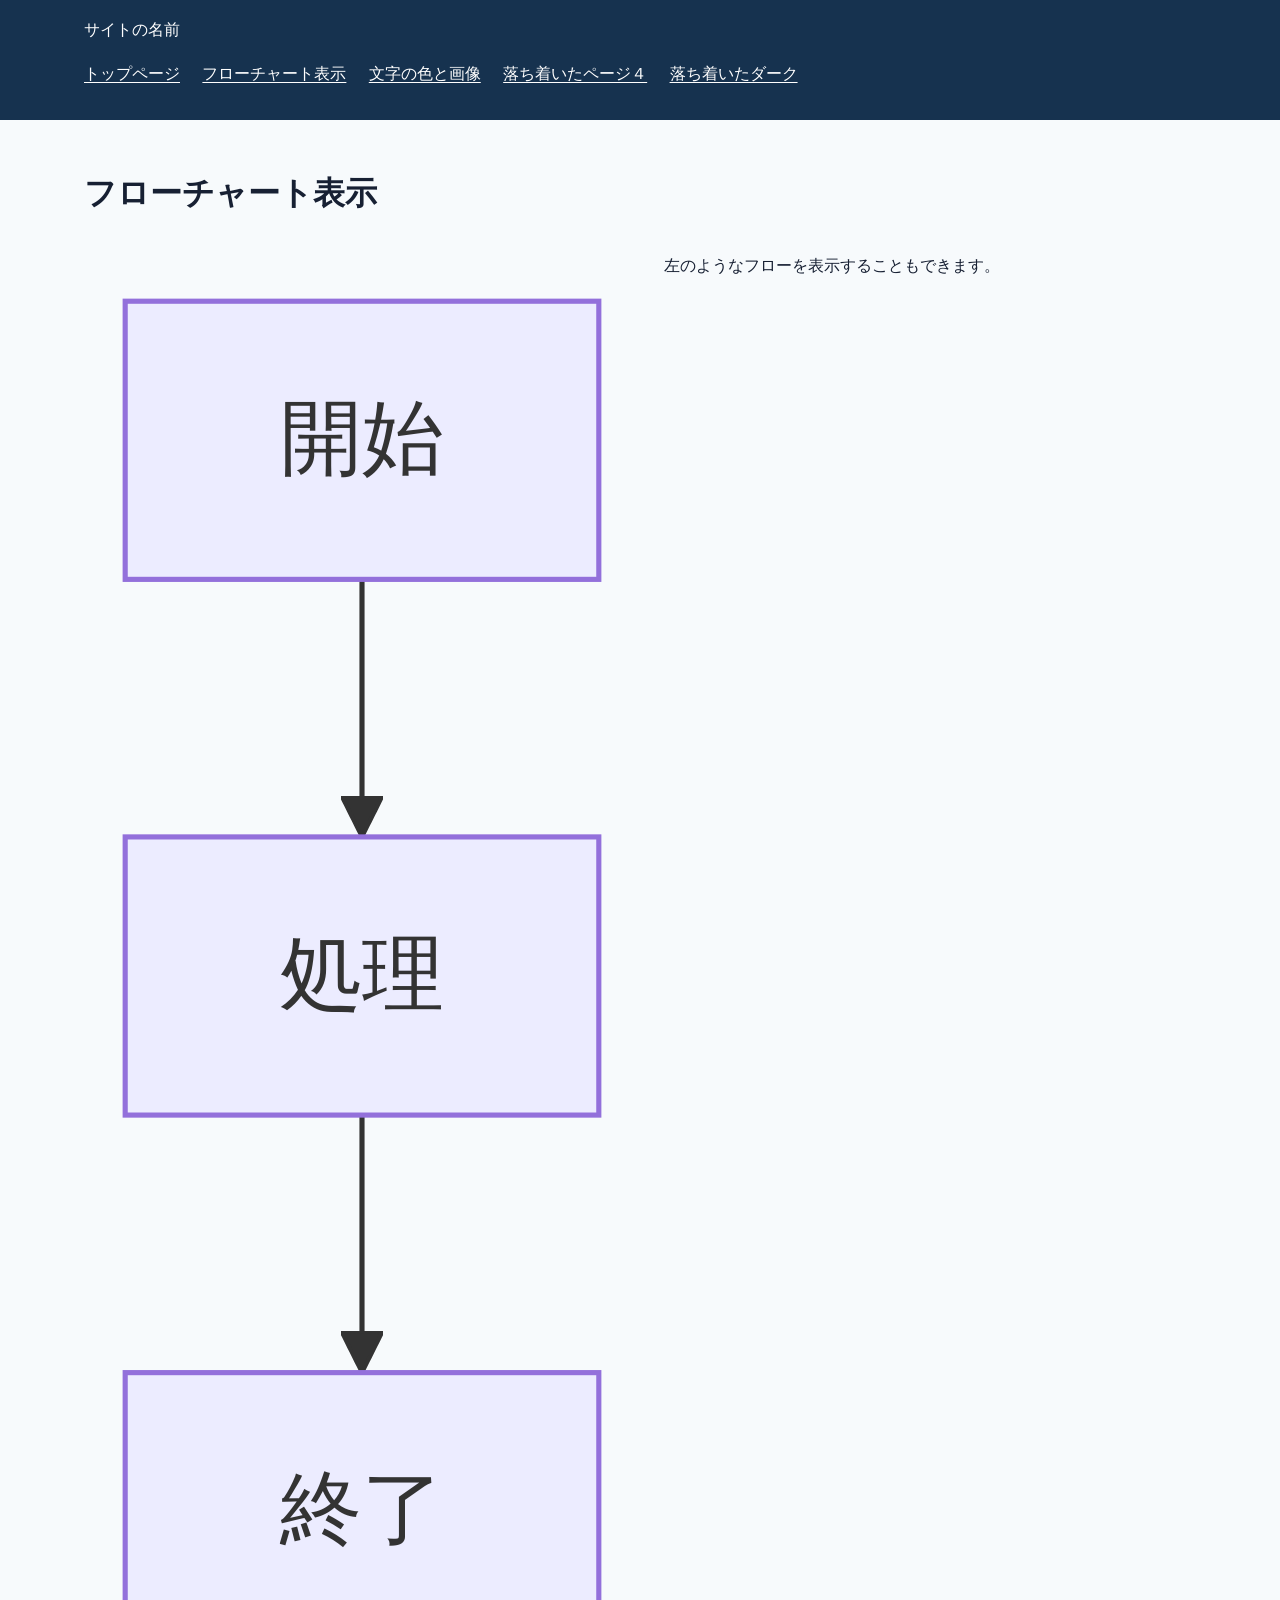
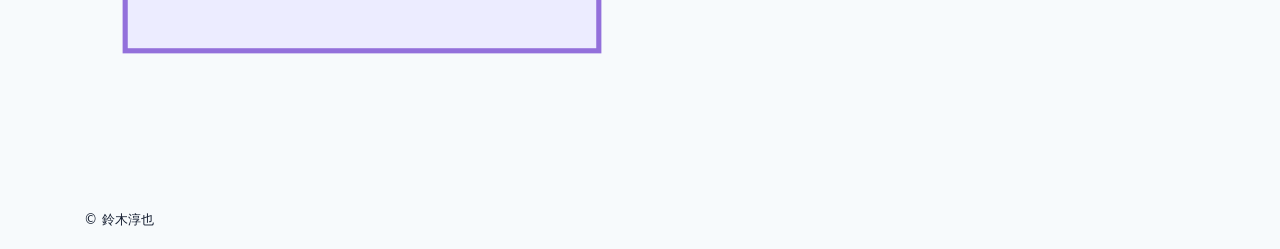
==== page2.html @ 535d0040 "Initial webScript test site" ====
<!doctype html>
<html lang="ja">
<head><meta charset="utf-8"><meta name="viewport" content="width=device-width,initial-scale=1"><meta name="description" content="これは、テストのサイトです。"><title>フローチャート表示 | サイトの名前</title><link rel="stylesheet" href="assets/style.css"></head>
<body class="theme-laboratory"><a class="skip-link" href="#main">本文へ移動</a><header><div class="inner"><div>サイトの名前</div><nav aria-label="主要ナビゲーション"><ul><li><a href="index.html">トップページ</a></li><li><a href="page2.html">フローチャート表示</a></li><li><a href="page3.html">文字の色と画像</a></li><li><a href="page4.html">落ち着いたページ４</a></li><li><a href="page5.html">落ち着いたダーク</a></li></ul></nav></div></header><main id="main"><h1>フローチャート表示</h1>
<div class="layout layout-row" style="grid-template-columns:50% 50%">
<figure><img src="assets/diagrams/mermaid-8062829271.svg" alt="Mermaid図"></figure>
<p>左のようなフローを表示することもできます。</p>
</div></main><footer><div class="inner"><small>&copy; 鈴木淳也</small></div></footer></body></html>
---- assets/style.css ----
*{box-sizing:border-box}html{font-size:100%;scroll-behavior:smooth}body{margin:0;color:#172033;background:#fff;font-family:system-ui,-apple-system,'Yu Gothic UI',sans-serif;line-height:1.75}a{color:#0645ad;text-underline-offset:.18em}a:focus-visible,button:focus-visible{outline:3px solid #ffbf47;outline-offset:3px}.skip-link{position:absolute;left:-9999px}.skip-link:focus{left:1rem;top:1rem;background:#fff;padding:.7rem;z-index:10}.sr-only{position:absolute;width:1px;height:1px;padding:0;margin:-1px;overflow:hidden;clip:rect(0,0,0,0);white-space:nowrap;border:0}header{background:#16324f;color:#fff}header .inner,main,footer .inner{max-width:72rem;margin:auto;padding:1rem 1.25rem}header a{color:#fff}nav ul{display:flex;gap:.6rem 1.4rem;flex-wrap:wrap;list-style:none;padding:0}main{min-height:65vh;padding-top:2rem;padding-bottom:3rem}h1,h2,h3,h4,h5,h6{line-height:1.3}img{max-width:100%;height:auto}figure{margin:1.5rem 0}figcaption{font-size:.95rem;color:#46505f}.layout{display:grid;gap:1.5rem;margin:1rem 0}.layout-column{grid-template-columns:1fr}.note,.warning,.keypoint{border-left:.4rem solid #3978a8;background:#eef6fb;padding:1rem;margin:1.2rem 0}.note h2,.warning h2,.keypoint h2{font-size:1.15rem;margin:0 0 .35rem}.warning{border-color:#9c3214;background:#fff3ee}.keypoint{border-color:#207341;background:#eefaf2}.button-link{display:inline-block;background:#075a9c;color:#fff;padding:.65rem 1rem;border-radius:.25rem;text-decoration:none}.table-scroll{overflow-x:auto;margin:1.5rem 0}table{border-collapse:collapse;width:100%}caption{font-weight:700;text-align:left;padding:.5rem 0}th,td{border:1px solid #8b949e;padding:.55rem .7rem;text-align:left;vertical-align:top}th{background:#e8eef4}pre{overflow:auto;background:#f4f5f7;padding:1rem;tab-size:4}pre code{white-space:pre}.code-line{display:block;min-height:1.75em}.line-numbers{counter-reset:line}.line-numbers .code-line::before{content:attr(data-line);display:inline-block;width:3.5em;margin-right:1em;border-right:1px solid #8b949e;color:#59636e;text-align:right;padding-right:.75em;user-select:none}.equation img{min-height:1.5rem}.diagram-description{border:1px solid #8b949e;padding:1rem}blockquote{border-left:.3rem solid #73808c;margin:1.5rem 0;padding:.2rem 1rem}blockquote footer{border:0}.text-color-black{color:#000}.text-color-white{color:#fff}.text-color-red{color:#c62828}.text-color-green{color:#16733a}.text-color-blue{color:#1557b0}.text-color-yellow{color:#806600}.text-color-orange{color:#b84e00}.text-color-purple{color:#6a35a5}.text-color-brown{color:#795548}.text-color-pink{color:#b51f66}.text-color-gray,.text-color-grey{color:#666}.text-color-lightgray,.text-color-lightgrey{color:#777}.text-color-darkgray,.text-color-darkgrey{color:#444}.text-color-navy{color:#163a70}.text-color-teal{color:#087b7b}.text-color-olive{color:#687000}.text-color-gold{color:#806600}.text-color-silver{color:#777}.text-color-maroon{color:#7b2333}.text-color-lime{color:#4c7800}.text-color-cyan,.text-color-aqua{color:#007a88}.text-color-magenta,.text-color-fuchsia{color:#a51f8b}.text-color-violet{color:#7048a8}.text-color-indigo{color:#3f51b5}.text-color-beige{color:#6f6040}.text-color-ivory{color:#665f3b}@media(max-width:40rem){nav ul{display:block}nav li{margin:.5rem 0}body{font-size:1.05rem}.layout-row{grid-template-columns:1fr!important}}@media(prefers-reduced-motion:reduce){html{scroll-behavior:auto}}@media(prefers-color-scheme:dark){body{color:#eef2f6;background:#121820}a{color:#8fc7ff}header{background:#081e32}.note,.keypoint{background:#172a35}.warning{background:#38221d}figcaption{color:#c9d1da}pre{background:#202833}th{background:#263442}}.semantic-box{margin:1rem 0;padding:.8rem 1rem;border-radius:.25rem}.priority-high{font-size:1.08em;background:#fff7db;border-left:.35rem solid #9a6a00}.priority-low{font-size:.96em;color:#46505f;background:#f6f7f8}.role-problem,.role-question{background:#fff3ee}.role-result,.role-takeaway{background:#eefaf2}
body.theme-laboratory{color:#172033;background:#f7fafc}body.theme-laboratory header{background:#16324f}body.theme-laboratory a{color:#075a9c}body.theme-laboratory header a{color:#fff}body.theme-laboratory th{background:#dceaf2}body.theme-laboratory .button-link{background:#075a9c;color:#fff}
body.theme-technology{color:#14202b;background:#eef2f5}body.theme-technology header{background:#172b3a}body.theme-technology a{color:#005bbb}body.theme-technology header a{color:#fff}body.theme-technology th{background:#d7e1e8}body.theme-technology .button-link{background:#005bbb;color:#fff}
body.theme-calm-blue{color:#142b42;background:#edf6fb}body.theme-calm-blue header{background:#234f70}body.theme-calm-blue a{color:#075a86}body.theme-calm-blue header a{color:#fff}body.theme-calm-blue th{background:#d7ebf6}body.theme-calm-blue .button-link{background:#075a86;color:#fff}
body.theme-bright{color:#382b20;background:#fffaf0}body.theme-bright header{background:#70451e}body.theme-bright a{color:#8b3f00}body.theme-bright header a{color:#fff}body.theme-bright th{background:#f5e5c8}body.theme-bright .button-link{background:#8b3f00;color:#fff}
body.theme-dark{color:#f1f5f8;background:#111820}body.theme-dark header{background:#071e30}body.theme-dark a{color:#8fd2ff}body.theme-dark header a{color:#fff}body.theme-dark main{background:#111820}body.theme-dark th{background:#263746}body.theme-dark td,body.theme-dark th{border-color:#71808d}body.theme-dark pre{background:#202b35}body.theme-dark figcaption,body.theme-dark .priority-low{color:#d1d9df}body.theme-dark .note,body.theme-dark .keypoint{background:#18303a}body.theme-dark .warning,body.theme-dark .role-problem,body.theme-dark .role-question{background:#3b251f}body.theme-dark .role-result,body.theme-dark .role-takeaway{background:#193328}body.theme-dark .priority-high{color:#fff;background:#493b18;border-color:#e5bd45}body.theme-dark .button-link{background:#147db3;color:#fff}
body.theme-laboratory :focus-visible{outline-color:#d98600}body.theme-technology :focus-visible{outline-color:#ffbf47}body.theme-calm-blue :focus-visible{outline-color:#a33b00}body.theme-bright :focus-visible{outline-color:#005bbb}body.theme-dark :focus-visible{outline-color:#ffd34d}
@media print{body[class*=theme-]{color:#000!important;background:#fff!important}body[class*=theme-] header{color:#000!important;background:#fff!important}body[class*=theme-] header a{color:#000!important}}
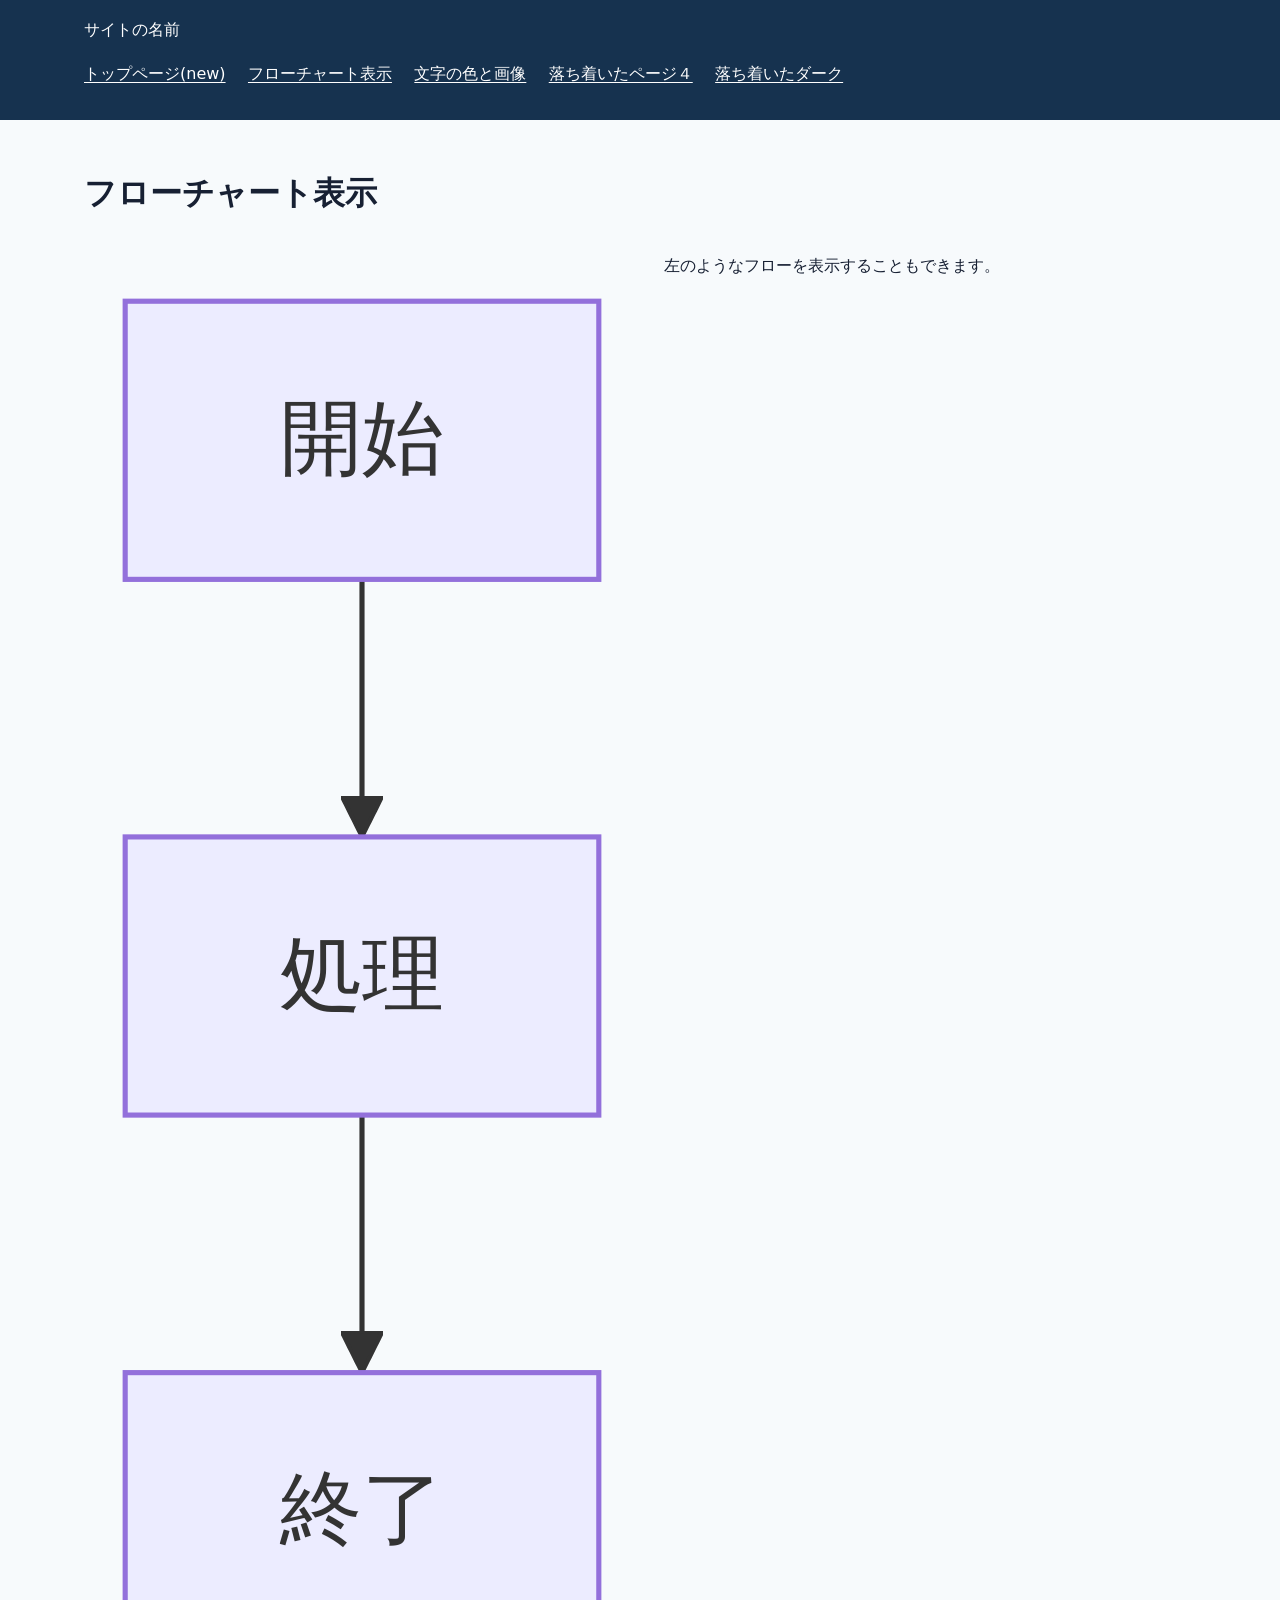
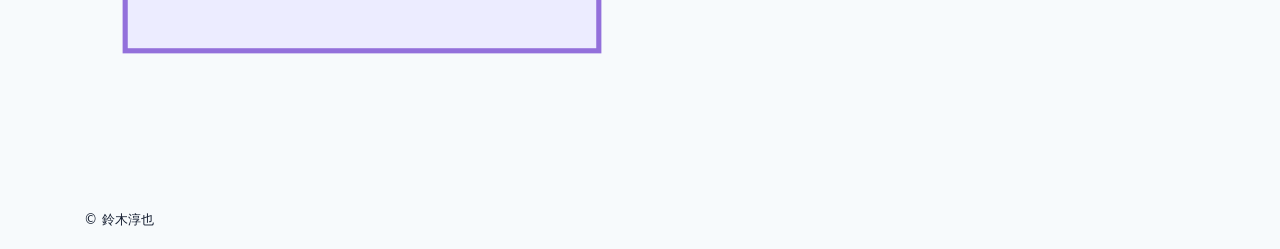
==== commit 929460c8: "webScript publish 2026-08-29 10:38:28" ====
--- a/page2.html
+++ b/page2.html
@@ -1,8 +1,8 @@
 <!doctype html>
 <html lang="ja">
 <head><meta charset="utf-8"><meta name="viewport" content="width=device-width,initial-scale=1"><meta name="description" content="これは、テストのサイトです。"><title>フローチャート表示 | サイトの名前</title><link rel="stylesheet" href="assets/style.css"></head>
-<body class="theme-laboratory"><a class="skip-link" href="#main">本文へ移動</a><header><div class="inner"><div>サイトの名前</div><nav aria-label="主要ナビゲーション"><ul><li><a href="index.html">トップページ</a></li><li><a href="page2.html">フローチャート表示</a></li><li><a href="page3.html">文字の色と画像</a></li><li><a href="page4.html">落ち着いたページ４</a></li><li><a href="page5.html">落ち着いたダーク</a></li></ul></nav></div></header><main id="main"><h1>フローチャート表示</h1>
+<body class="theme-laboratory"><a class="skip-link" href="#main">本文へ移動</a><header><div class="inner"><div>サイトの名前</div><nav aria-label="主要ナビゲーション"><ul><li><a href="index.html">トップページ(new)</a></li><li><a href="page2.html">フローチャート表示</a></li><li><a href="page3.html">文字の色と画像</a></li><li><a href="page4.html">落ち着いたページ４</a></li><li><a href="page5.html">落ち着いたダーク</a></li></ul></nav></div></header><main id="main"><h1>フローチャート表示</h1>
 <div class="layout layout-row" style="grid-template-columns:50% 50%">
-<figure><img src="assets/diagrams/mermaid-8062829271.svg" alt="Mermaid図"></figure>
+<figure><img src="assets/diagrams/mermaid-273ebdd0da.svg" alt="Mermaid図"></figure>
 <p>左のようなフローを表示することもできます。</p>
 </div></main><footer><div class="inner"><small>&copy; 鈴木淳也</small></div></footer></body></html>
